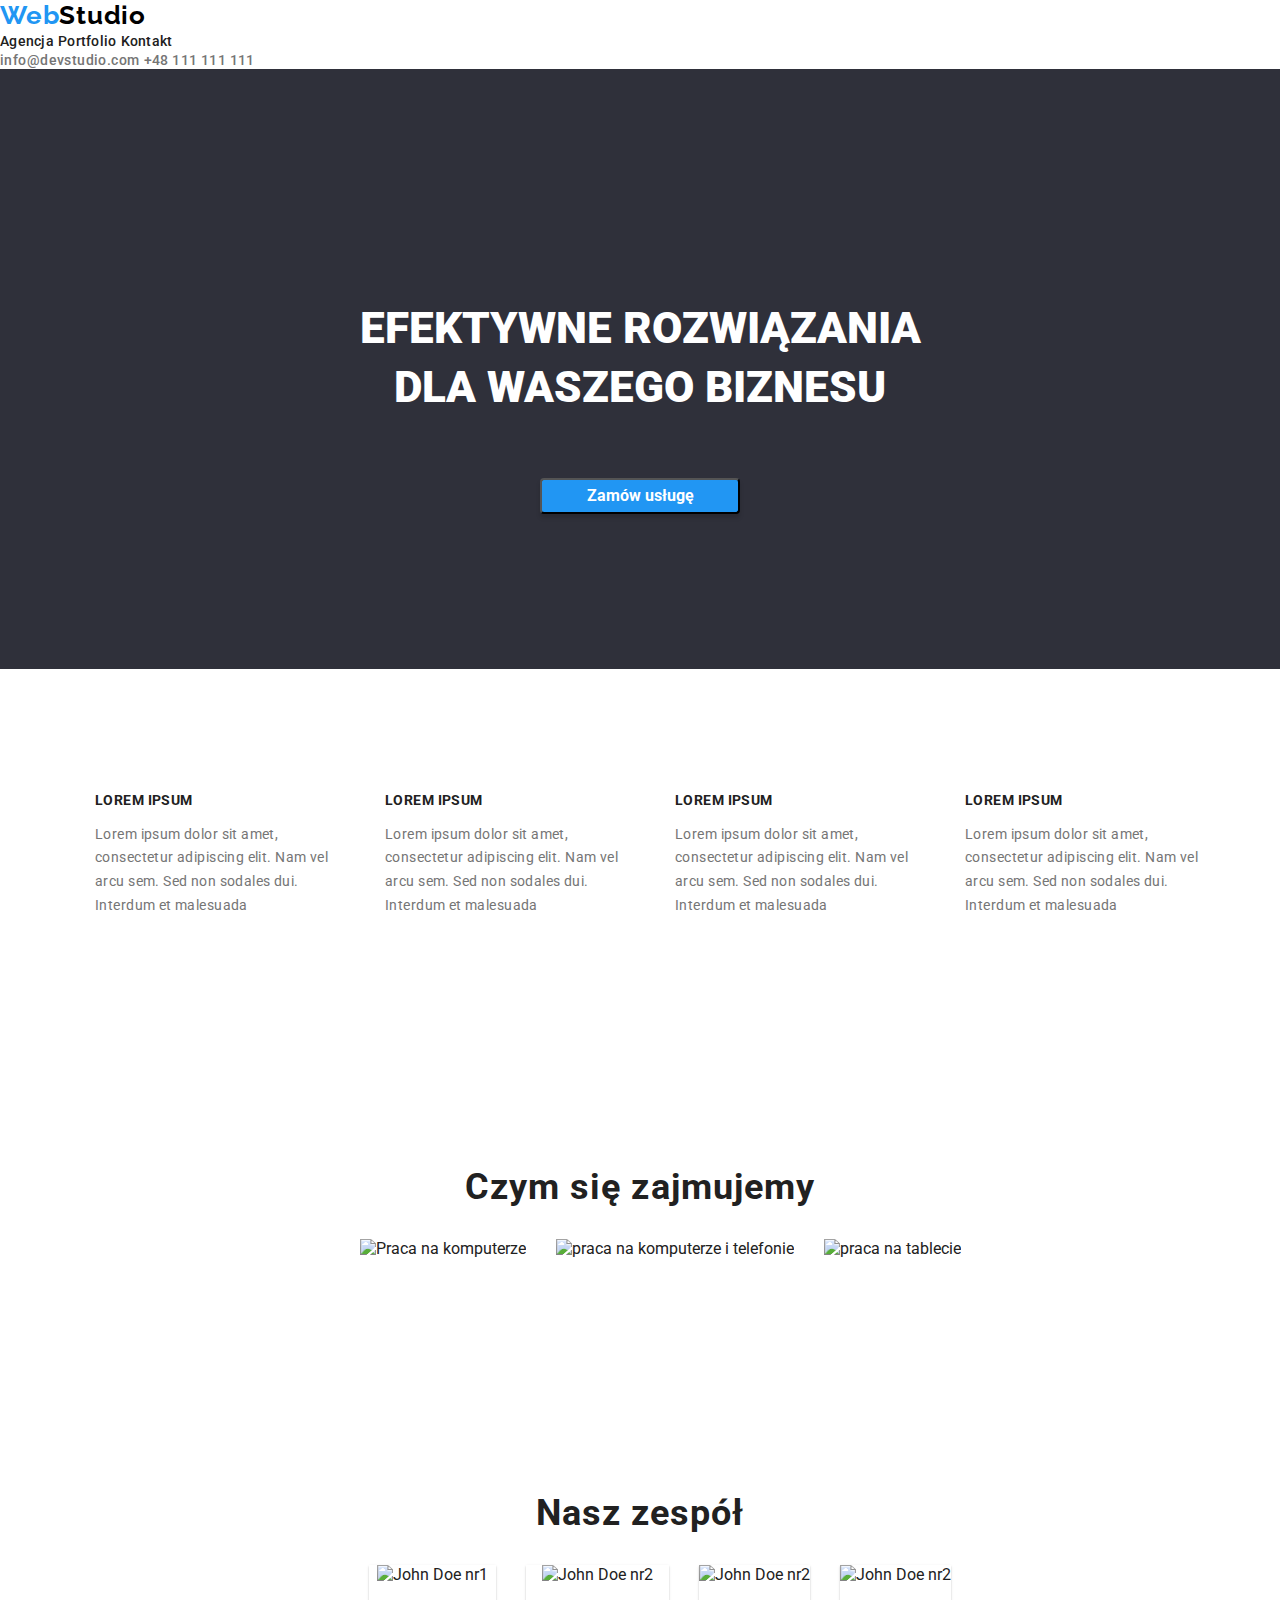
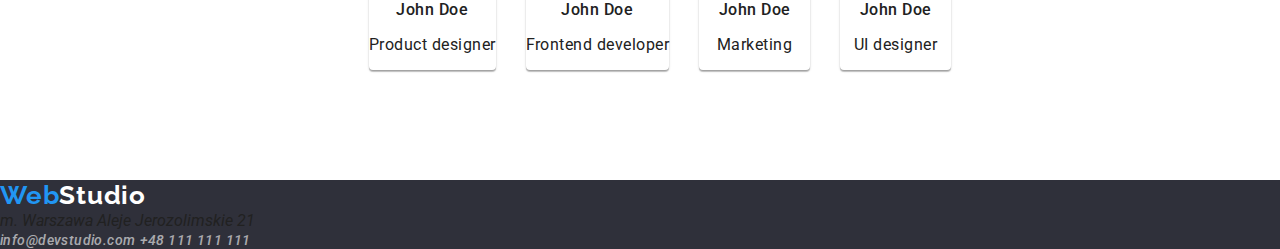
==== index.html @ 8f771cd7 "changes" ====
<!DOCTYPE html>
<html lang="pl">
  <head>
    <meta charset="UTF-8" />
    <meta http-equiv="X-UA-Compatible" content="IE=edge" />
    <meta name="viewport" content="width=device-width, initial-scale=1.0" />
    <title>Studio</title>

    <link rel="preconnect" href="https://fonts.googleapis.com" />
    <link rel="preconnect" href="https://fonts.gstatic.com" crossorigin />
    <link
      href="https://fonts.googleapis.com/css2?family=Raleway:wght@700&family=Roboto:wght@400;500;700;900&display=swap"
      rel="stylesheet"
    />
    <link rel="stylesheet" href="node_modules/modern-normalize/modern-normalize.css" />
    <link rel="stylesheet" href="./CSS/style.css" />
  </head>

  <body>
    <header>
      <a class="web-studio-noundertext" href=""> <span class="web">Web</span><span class="studio">Studio</span></a>
      <nav>
        <a class="link" href="./index.html">Agencja</a>
        <a class="link" href="./portfolio.html">Portfolio</a>
        <a class="link" href="">Kontakt</a>
      </nav>
      <a class="tell-mailto" href="mailto:info@devstudio.com">info@devstudio.com</a>
      <a class="tell-mailto" href="tel:+48111111111">+48 111 111 111</a>
    </header>

    <main>
      <section class="section-box">
        <div class="title-box">
        <h1 class="h1">EFEKTYWNE ROZWIĄZANIA </br>
           DLA WASZEGO BIZNESU</h1>
        <button class="button" type="button">Zamów usługę</button>
      </div>
      </section>

      <section class="section">
        <div class="container">
        <ul class="loremipsum-flex"> 
          <li>
            <div>
            <h3 class="lorem-heading">LOREM IPSUM</h3>
            <p class="lorem-content">
              Lorem ipsum dolor sit amet, consectetur adipiscing elit. Nam vel arcu sem. Sed non
              sodales dui. Interdum et malesuada
            </p>
          </div>
          </li>
          <li>
            <div>
            <h3 class="lorem-heading">LOREM IPSUM</h3>
            <p class="lorem-content">
              Lorem ipsum dolor sit amet, consectetur adipiscing elit. Nam vel arcu sem. Sed non
              sodales dui. Interdum et malesuada
            </p>
          </div>
          </li>
          <li>
            <div>
            <h3 class="lorem-heading">LOREM IPSUM</h3>
            <p class="lorem-content">
              Lorem ipsum dolor sit amet, consectetur adipiscing elit. Nam vel arcu sem. Sed non
              sodales dui. Interdum et malesuada
            </p>
          </div>
          </li>
          <li>
            <div>
            <h3 class="lorem-heading">LOREM IPSUM</h3>
            <p class="lorem-content">
              Lorem ipsum dolor sit amet, consectetur adipiscing elit. Nam vel arcu sem. Sed non
              sodales dui. Interdum et malesuada
            </p>
          </div>
          </li>
        </ul>
      </div>
      </section>

      <section class="section">
        <h2 class="section-heading">Czym się zajmujemy</h2>
        <div class="container">
        <ul class="czym-sie-flex">
          <li>
            <img src="images/img01.jpg" alt="Praca na komputerze" width="300" height="200" />
          </li>
          <li>
            <img
              src="images/img02.jpg"
              alt="praca na komputerze i telefonie"
              width="300"
              height="200"
            />
          </li>
          <li>
            <img src="images/img03.jpg" alt="praca na tablecie" width="300" height="200" />
          </li>
        </ul>
      </div>
      </section>

      <section class="section">
        <h2 class="section-heading">Nasz zespół</h2>
        <div class="container">
        <ul class="nasz-zespol-flex">
          <li class="picture">
            <img src="images/img04.jpg" alt="John Doe nr1" width="300" height="300" />
            <p class="team-person"> John Doe</p>
            <p class="team-position">Product designer</p>
          </li>
          <li class="picture">
            <img src="images/img05.jpg" alt="John Doe nr2" width="300" height="300" />
            <p class="team-person">John Doe</p>
            <p class="team-position">Frontend developer</p>
          </li>
          <li class="picture">
            <img src="images/img06.jpg" alt="John Doe nr2" width="300" height="300" />
            <p class="team-person">John Doe</p>
            <p class="team-position">Marketing</p>
          </li>
          <li class="picture">
            <img src="images/img07.jpg" alt="John Doe nr2" width="300" height="300" />
            <p class="team-person">John Doe</p>
            <p class="team-position">UI designer</p>
          </li>
        </ul>
      </div>
      </section>
    </main>

    <footer class="footer">
      
        <a class="web-studio-noundertext "  href=""> <span class="web">Web</span><span class="studio-white">Studio</span></a>
        <address class="address">
        m. Warszawa Aleje Jerozolimskie 21 <br />
        <a class="color-gradient tell-mailto" href="mailto:info@devstudio.com">info@devstudio.com</a>
        <a class="color-gradient tell-mailto" href="tel:+48111111111">+48 111 111 111</a>
      </address>
    </footer>
  </body>
</html>
---- CSS/style.css ----
* {
  box-sizing: border-box;
}
ul {
  list-style-type: none;
  list-style: none;
}
body {
  max-width: 1600px;
  font-family: roboto, sans-serif;
  color: var(--brand-black);
  margin: 0 auto;
}
ul {
  list-style-type: none;
  list-style: none;
}

:root {
  --brand-blue: rgb(33, 150, 243);
  --brand-black: rgb(33, 33, 33, 1);
  --brand-grey: rgb(117, 117, 117);
  --brand-background-dark: rgba(47, 48, 58, 1);
  --just-black: rgb(0, 0, 0);
  --just-white: rgb(255, 255, 255);
}
/*  HEADER */
.web {
  font-family: Raleway;
  font-size: 26px;
  font-weight: 700;
  line-height: 1.2;
  letter-spacing: 0.03em;
  color: var(--brand-blue);
  text-decoration: none;
}
.studio {
  font-family: Raleway;
  font-size: 26px;
  letter-spacing: 0.03em;
  font-weight: 700;
  line-height: 1.2;
  color: var(--just-black);
  text-decoration: none;
}
.link {
  font-weight: 500;
  font-size: 14px;
  line-height: 1.15;
  letter-spacing: 0.02em;
  color: var(--brand-black);
  text-decoration: none;
}
.web-studio-noundertext {
  text-decoration: none;
}

.tell-mailto {
  font-weight: 500;
  font-size: 14px;
  letter-spacing: 0.03em;
  line-height: 1.1;
  color: var(--brand-grey);
  text-decoration: none;
}
.tell-mailto:hover,
.tell-mailto:focus,
.link:hover,
.link:focus {
  color: var(--brand-blue);
}

/* SECTION with button */
.section {
  padding-top: 94px;
  padding-bottom: 94px;
}

.container {
  max-width: 1200px;
  width: 100%;
  margin: 0 auto;
  padding: 0 15px;
}

.section-box {
  background-color: var(--brand-background-dark);
}
.title-box {
  max-height: 600px;
  flex-direction: column;
  align-items: center;
  /* align-items: center; */
  display: flex;
  /* padding-top: 200px; */
}
.h1 {
  display: block;
  color: var(--just-white);
  font-weight: 900;
  font-size: 44px;
  line-height: 1.36;
  text-align: center;
  padding-top: 200px;
}

.button {
  display: block;
  width: 200px;
  height: 50px;
  font-family: roboto;
  font-weight: 700;
  font-size: 16px;
  line-height: 1.88;
  align-items: center;
  text-align: center;
  color: var(--just-white);
  background: var(--brand-blue);
  box-shadow: 0px 4px 4px rgba(0, 0, 0, 0.15);
  border-radius: 4px;
  cursor: pointer;
  margin-bottom: 200px;
  margin-top: 30px;
}

/*  LOREM IPSUM */

.container {
  max-width: 1200px;
  width: 100%;
  margin: 0 auto;
  padding: 0 15px;
}
.loremipsum-flex {
  display: flex;
  align-self: center;
  gap: 30px;
  /* margin-top: 94px; */
}

.lorem-heading {
  font-weight: 700;
  font-size: 14px;
  line-height: 1.1;
  letter-spacing: 0.03em;
  color: var(--brand-black);
}
.lorem-content {
  font-size: 14px;
  line-height: 1.7;
  letter-spacing: 0.03em;
  color: var(--brand-grey);
}

/* CZYM SIE ZAJMUJEMY */

.section-heading {
  font-size: 36px;
  font-weight: 700;
  line-height: 1.2;
  letter-spacing: 0.03em;
  color: var(--brand-black);
  display: flex;
  justify-content: center;
  align-items: center;
}

.czym-sie-flex {
  display: flex;
  gap: 30px;
  text-align: center;
  justify-content: center;
}

/* NASZ ZESPOL */
.nasz-zespol-flex {
  display: flex;
  gap: 30px;
  text-align: center;
  justify-content: center;
}
.picture {
  padding: 0;
  align-items: center;
  background: #ffffff;
  box-shadow: 0px 1px 3px rgba(0, 0, 0, 0.12), 0px 1px 1px rgba(0, 0, 0, 0.14),
    0px 2px 1px rgba(0, 0, 0, 0.2);
  border-radius: 0px 0px 4px 4px;
}
.team-person {
  font-size: 16px;
  font-weight: 500;
  line-height: 1.1875;
  letter-spacing: 0.03em;
  text-align: center;
  display: block;
}
.team-position {
  font-size: 16px;
  font-weight: 400;
  line-height: 1.1875;
  letter-spacing: 0.03em;
  text-align: center;
}

/* Portfolio */

.buttonpflex {
  display: flex;
  gap: 30px;
  text-align: center;
  justify-content: center;
}

.buttonp {
  font-family: roboto;
  background-color: #f5f4fa;
  border-radius: 4px;
  border: none;
  padding: 6px 22px;
  text-decoration-color: var(--just-black);
  font-weight: 500;
  font-size: 16px;
  line-height: 1.6;
  cursor: pointer;
  /* background: #f5f4fa; */
  /* border-radius: 4px; */
}
.buttonp:hover,
.buttonp:focus {
  background-color: var(--brand-blue);
  color: var(--just-white);
  box-shadow: 0px 3px 1px rgba(0, 0, 0, 0.1), 0px 1px 2px rgba(0, 0, 0, 0.08),
    0px 2px 2px rgba(0, 0, 0, 0.12);
}
/* -> FOTO DESCRIPTION*/

.picturesp-flex {
  display: flex;
  flex-wrap: wrap;
  justify-content: center;
  gap: 30px;
  padding: 0;
  /* align-content: space-around; */
}
.imgp {
  border: 1px solid #eeeeee;
  flex-basis: calc((100% - 3 * 30px) / 3);
}
.proj-description {
  font-size: 18px;
  font-weight: 700;
  line-height: 2;
  letter-spacing: 0.06em;
  color: var(--brand-black);
}

.proj-type {
  font-size: 16px;
  font-weight: 400;
  line-height: 1.875;
  letter-spacing: 0.03em;
  color: var(--brand-grey);
}

/* FOOTER */
.footer {
  background-color: var(--brand-background-dark);
}
/* .web-studio-padding {
  padding-bottom: 60px;;
} */
  font-style: normal;
  font-weight: 400;
  font-size: 14px;
  line-height: 1.71;
  color: var(--just-white);
  letter-spacing: 0.03em;
  text-decoration: none;
}

.address:hover,
.address:focus {
  color: var(--brand-blue);
}
.color-gradient {
  color: rgba(255, 255, 255, 0.6);
}
.studio-white {
  font-family: Raleway;
  font-size: 26px;
  letter-spacing: 0.03em;
  font-weight: 700;
  line-height: 1.2;
  color: var(--just-white);
  text-decoration: none;
}
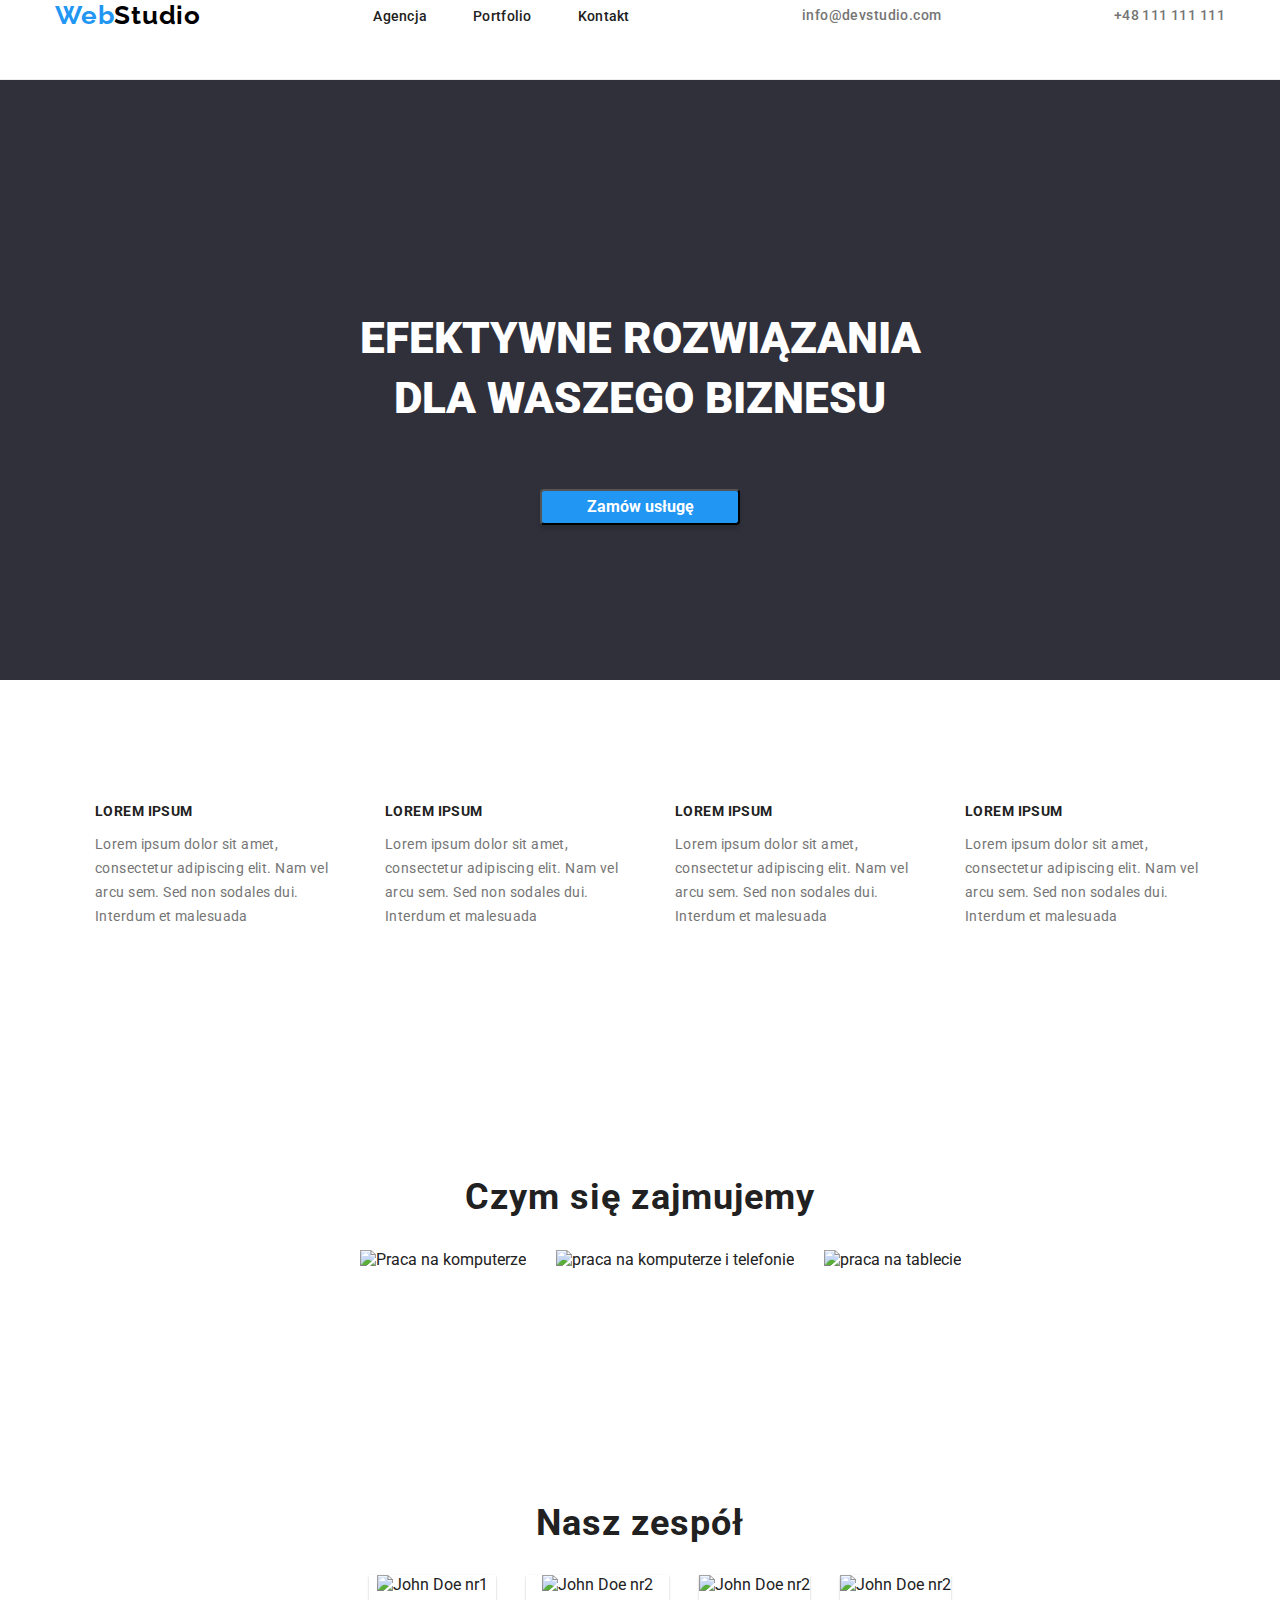
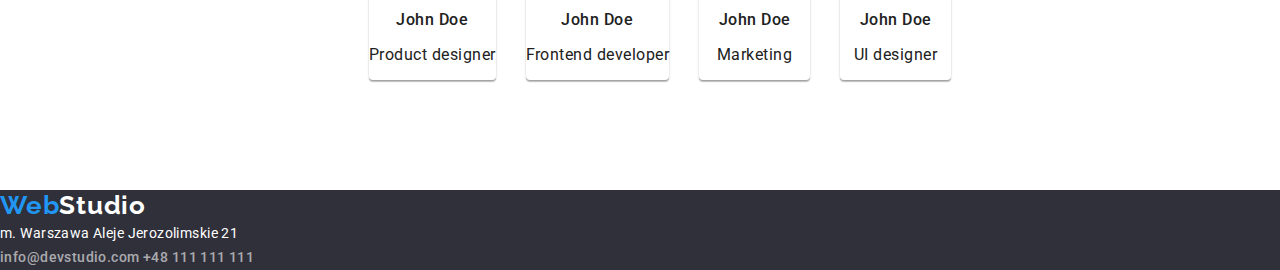
==== commit c169f6d3: "changes" ====
--- a/index.html
+++ b/index.html
@@ -17,15 +17,19 @@
   </head>
 
   <body>
-    <header>
+    <header class="top-background">
+      <section class="container">
+      <div class="header-flex">
       <a class="web-studio-noundertext" href=""> <span class="web">Web</span><span class="studio">Studio</span></a>
-      <nav>
+      <nav class="header-nav-flex">
         <a class="link" href="./index.html">Agencja</a>
         <a class="link" href="./portfolio.html">Portfolio</a>
         <a class="link" href="">Kontakt</a>
       </nav>
       <a class="tell-mailto" href="mailto:info@devstudio.com">info@devstudio.com</a>
       <a class="tell-mailto" href="tel:+48111111111">+48 111 111 111</a>
+    </div>
+  </section>
     </header>
 
     <main>
--- a/CSS/style.css
+++ b/CSS/style.css
@@ -25,6 +25,23 @@
   --just-white: rgb(255, 255, 255);
 }
 /*  HEADER */
+
+.top-background {
+  border-bottom: 1px solid rgb(236, 236, 236);
+  height: 80px;
+}
+.header-flex {
+  display: flex;
+  align-items: center;
+  justify-content: space-between;
+  align-content: center;
+}
+.header-nav-flex {
+  display: flex;
+  align-items: center;
+  align-content: center;
+  gap: 46px;
+}
 .web {
   font-family: Raleway;
   font-size: 26px;
@@ -269,7 +286,8 @@
 }
 /* .web-studio-padding {
   padding-bottom: 60px;;
-} */
+*/
+.address {
   font-style: normal;
   font-weight: 400;
   font-size: 14px;
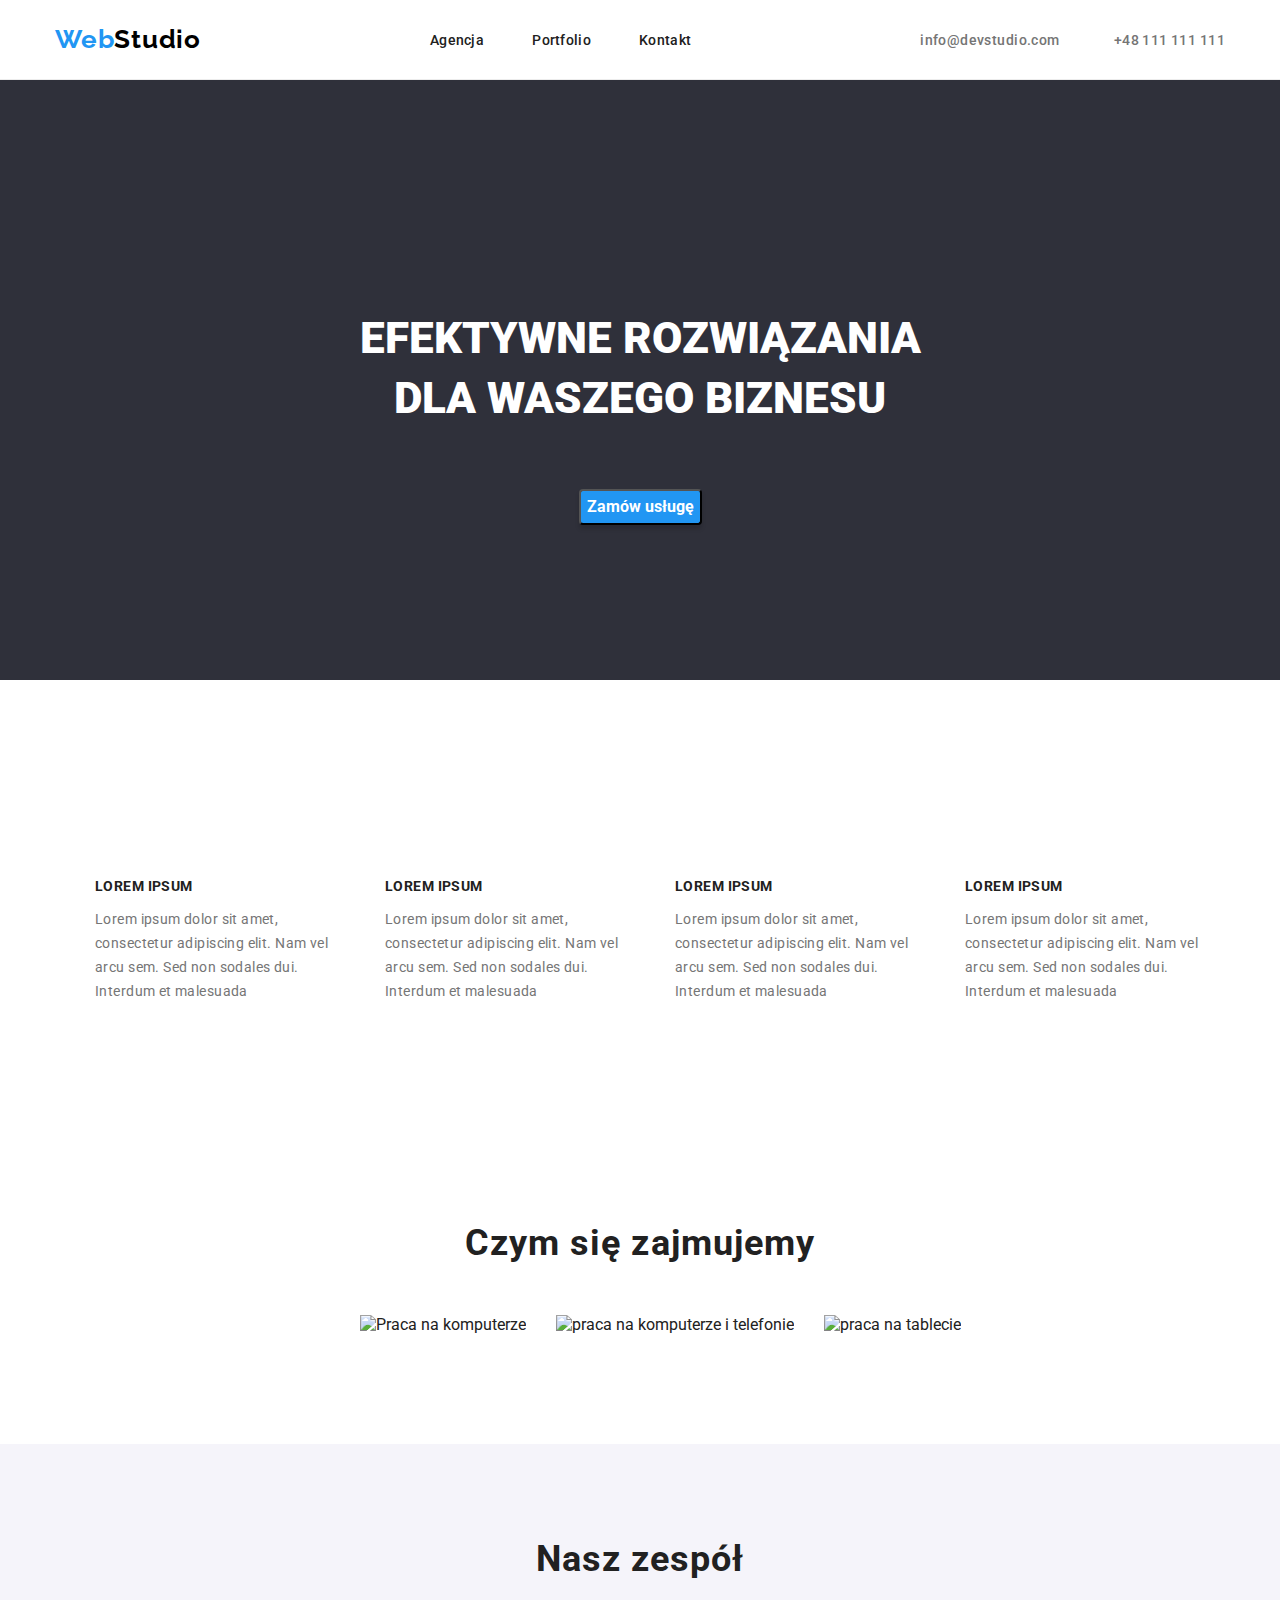
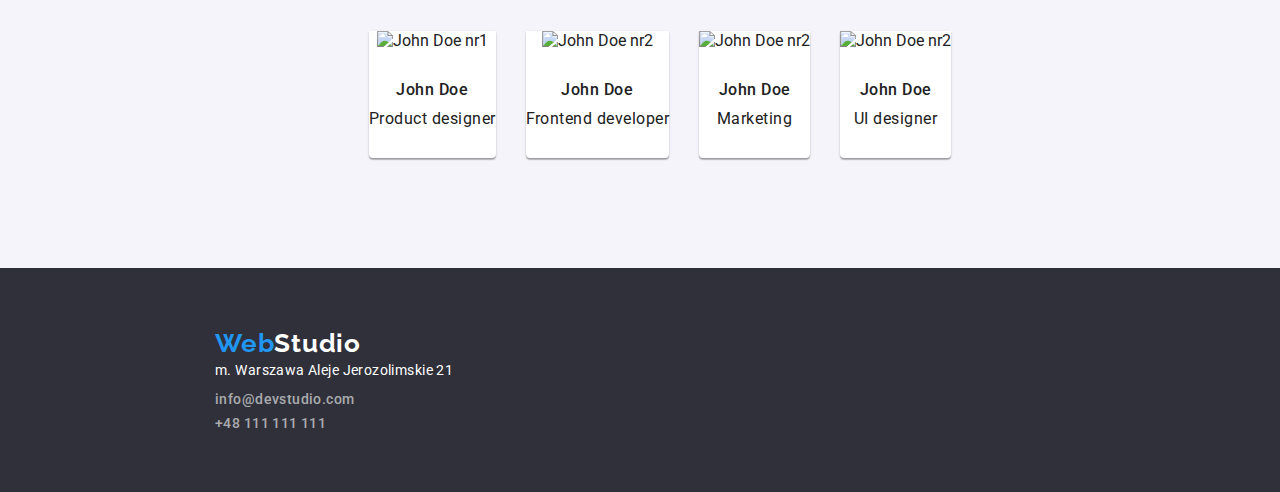
==== commit 717bdfb7: "changes" ====
--- a/index.html
+++ b/index.html
@@ -12,7 +12,8 @@
       href="https://fonts.googleapis.com/css2?family=Raleway:wght@700&family=Roboto:wght@400;500;700;900&display=swap"
       rel="stylesheet"
     />
-    <link rel="stylesheet" href="node_modules/modern-normalize/modern-normalize.css" />
+   
+    <link rel="stylesheet" href="https://cdnjs.cloudflare.com/ajax/libs/modern-normalize/1.1.0/modern-normalize.min.css" integrity="sha512-wpPYUAdjBVSE4KJnH1VR1HeZfpl1ub8YT/NKx4PuQ5NmX2tKuGu6U/JRp5y+Y8XG2tV+wKQpNHVUX03MfMFn9Q==" crossorigin="anonymous" referrerpolicy="no-referrer" />
     <link rel="stylesheet" href="./CSS/style.css" />
   </head>
 
@@ -20,15 +21,17 @@
     <header class="top-background">
       <section class="container">
       <div class="header-flex">
-      <a class="web-studio-noundertext" href=""> <span class="web">Web</span><span class="studio">Studio</span></a>
+      <a class="web-studio-header" href=""> <span class="web">Web</span><span class="studio">Studio</span></a>
       <nav class="header-nav-flex">
         <a class="link" href="./index.html">Agencja</a>
         <a class="link" href="./portfolio.html">Portfolio</a>
         <a class="link" href="">Kontakt</a>
       </nav>
+      <div>
       <a class="tell-mailto" href="mailto:info@devstudio.com">info@devstudio.com</a>
-      <a class="tell-mailto" href="tel:+48111111111">+48 111 111 111</a>
+      <a class="tell-mailto gap-between-header" href="tel:+48111111111">+48 111 111 111</a>
     </div>
+  </div>
   </section>
     </header>
 
@@ -106,7 +109,7 @@
       </div>
       </section>
 
-      <section class="section">
+      <section class="section nasz-zespol-backgroundcolor">
         <h2 class="section-heading">Nasz zespół</h2>
         <div class="container">
         <ul class="nasz-zespol-flex">
@@ -135,14 +138,17 @@
       </section>
     </main>
 
-    <footer class="footer">
-      
-        <a class="web-studio-noundertext "  href=""> <span class="web">Web</span><span class="studio-white">Studio</span></a>
+    <footer class="footer-background">
+      <!-- <div class="container"> -->
+      <div class="footer ">
+        <a class="web-studio-footer "  href=""> <span class="web">Web</span><span class="studio-white">Studio</span></a>
         <address class="address">
         m. Warszawa Aleje Jerozolimskie 21 <br />
         <a class="color-gradient tell-mailto" href="mailto:info@devstudio.com">info@devstudio.com</a>
         <a class="color-gradient tell-mailto" href="tel:+48111111111">+48 111 111 111</a>
       </address>
+    </div>
+    </div>
     </footer>
   </body>
 </html>--- a/CSS/style.css
+++ b/CSS/style.css
@@ -1,12 +1,12 @@
 * {
   box-sizing: border-box;
 }
+
 ul {
   list-style-type: none;
   list-style: none;
 }
 body {
-  max-width: 1600px;
   font-family: roboto, sans-serif;
   color: var(--brand-black);
   margin: 0 auto;
@@ -35,12 +35,15 @@
   align-items: center;
   justify-content: space-between;
   align-content: center;
+  padding-top: 24px;
 }
 .header-nav-flex {
   display: flex;
-  align-items: center;
-  align-content: center;
+  /* align-items: center;
+  align-content: center; */
+  justify-content: space-between;
   gap: 46px;
+  width: 261px;
 }
 .web {
   font-family: Raleway;
@@ -68,8 +71,9 @@
   color: var(--brand-black);
   text-decoration: none;
 }
-.web-studio-noundertext {
-  text-decoration: none;
+.web-studio-header {
+  text-decoration: none;
+  /* padding-top: 24px; */
 }
 
 .tell-mailto {
@@ -87,6 +91,9 @@
   color: var(--brand-blue);
 }
 
+.gap-between-header {
+  margin-left: 50px;
+}
 /* SECTION with button */
 .section {
   padding-top: 94px;
@@ -123,8 +130,8 @@
 
 .button {
   display: block;
-  width: 200px;
-  height: 50px;
+  /* width: 200px;
+  height: 50px; */
   font-family: roboto;
   font-weight: 700;
   font-size: 16px;
@@ -161,6 +168,8 @@
   line-height: 1.1;
   letter-spacing: 0.03em;
   color: var(--brand-black);
+  text-align: left;
+  margin: 89px 0 10px 0;
 }
 .lorem-content {
   font-size: 14px;
@@ -180,6 +189,7 @@
   display: flex;
   justify-content: center;
   align-items: center;
+  margin: 0 0 50px 0;
 }
 
 .czym-sie-flex {
@@ -190,6 +200,11 @@
 }
 
 /* NASZ ZESPOL */
+
+.nasz-zespol-backgroundcolor {
+  background-color: rgba(245, 244, 250, 1);
+}
+
 .nasz-zespol-flex {
   display: flex;
   gap: 30px;
@@ -211,6 +226,7 @@
   letter-spacing: 0.03em;
   text-align: center;
   display: block;
+  margin: 30px 0 10px 0;
 }
 .team-position {
   font-size: 16px;
@@ -218,6 +234,7 @@
   line-height: 1.1875;
   letter-spacing: 0.03em;
   text-align: center;
+  margin: 10px 0 30px 0;
 }
 
 /* Portfolio */
@@ -261,7 +278,10 @@
   /* align-content: space-around; */
 }
 .imgp {
-  border: 1px solid #eeeeee;
+  border-right: 1px solid #eeeeee;
+  border-bottom: 1px solid #eeeeee;
+  border-left: 1px solid #eeeeee;
+  /* flex-basis: auto; */
   flex-basis: calc((100% - 3 * 30px) / 3);
 }
 .proj-description {
@@ -281,12 +301,18 @@
 }
 
 /* FOOTER */
+
+.footer-background {
+  background-color: var(--brand-background-dark);
+}
 .footer {
-  background-color: var(--brand-background-dark);
-}
-/* .web-studio-padding {
-  padding-bottom: 60px;;
-*/
+  padding: 60px 0 60px 215px;
+}
+.web-studio-footer {
+  text-decoration: none;
+  margin-bottom: 20px;
+}
+
 .address {
   font-style: normal;
   font-weight: 400;
@@ -295,6 +321,9 @@
   color: var(--just-white);
   letter-spacing: 0.03em;
   text-decoration: none;
+  display: flex;
+  flex-direction: column;
+  gap: 9px;
 }
 
 .address:hover,
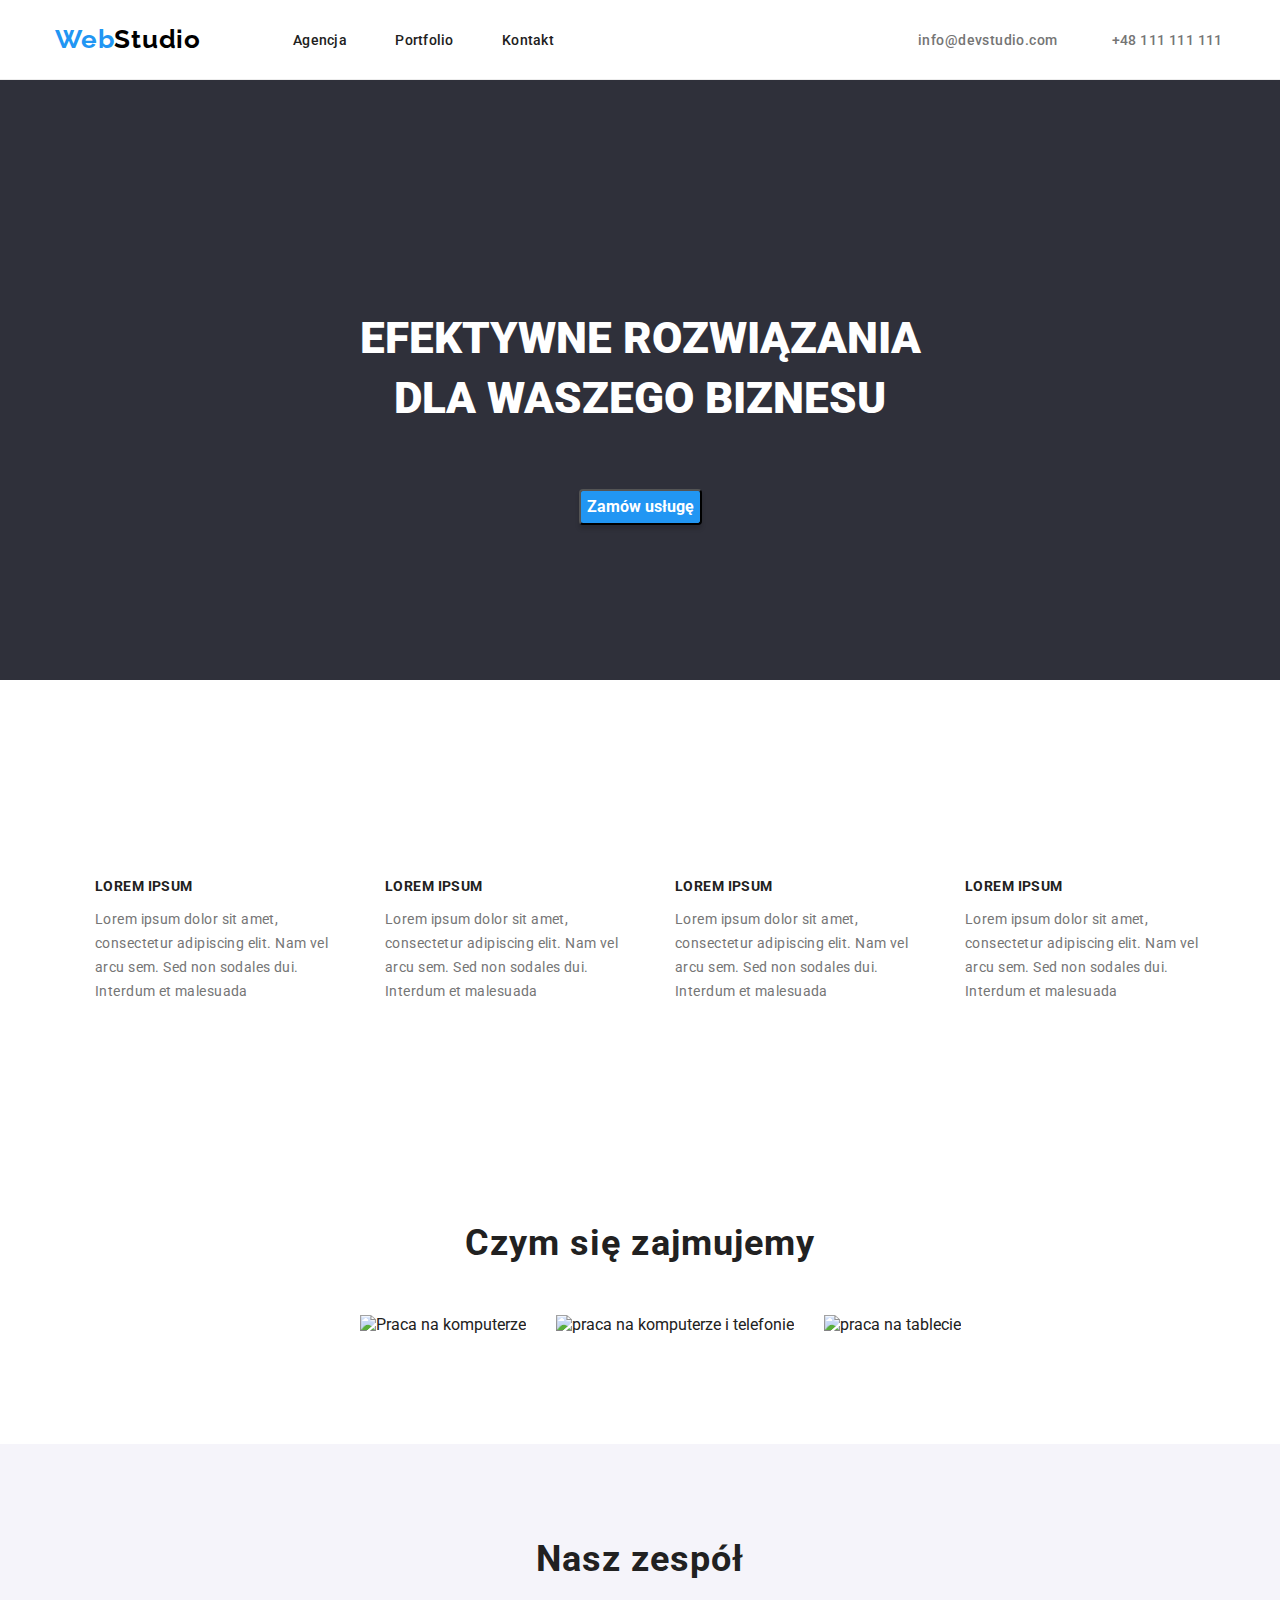
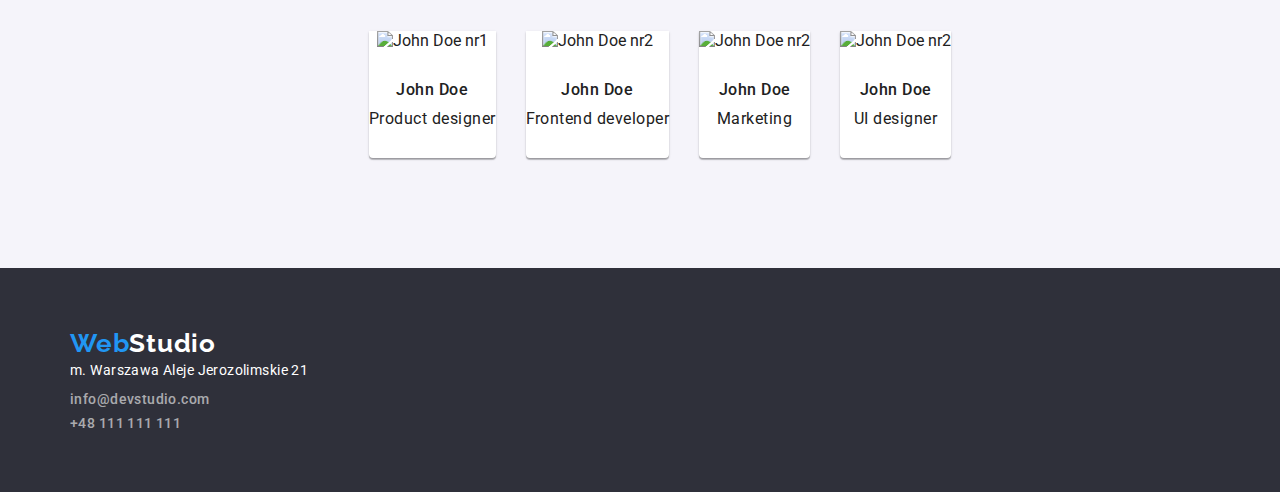
==== commit bbe62487: "changes: ready for check" ====
--- a/index.html
+++ b/index.html
@@ -139,7 +139,7 @@
     </main>
 
     <footer class="footer-background">
-      <!-- <div class="container"> -->
+      <div class="container">
       <div class="footer ">
         <a class="web-studio-footer "  href=""> <span class="web">Web</span><span class="studio-white">Studio</span></a>
         <address class="address">
--- a/CSS/style.css
+++ b/CSS/style.css
@@ -33,9 +33,10 @@
 .header-flex {
   display: flex;
   align-items: center;
-  justify-content: space-between;
-  align-content: center;
+  /* justify-content: space-between;
+  align-content: center; */
   padding-top: 24px;
+  /* padding-left: 15px; */
 }
 .header-nav-flex {
   display: flex;
@@ -44,6 +45,7 @@
   justify-content: space-between;
   gap: 46px;
   width: 261px;
+  margin-right: 364px;
 }
 .web {
   font-family: Raleway;
@@ -73,6 +75,9 @@
 }
 .web-studio-header {
   text-decoration: none;
+  margin-right: 93px;
+  width: 145px;
+
   /* padding-top: 24px; */
 }
 
@@ -103,8 +108,8 @@
 .container {
   max-width: 1200px;
   width: 100%;
-  margin: 0 auto;
-  padding: 0 15px;
+  /* margin: 0 auto; */
+  /* padding: 0 15px; */
 }
 
 .section-box {
@@ -278,11 +283,12 @@
   /* align-content: space-around; */
 }
 .imgp {
-  border-right: 1px solid #eeeeee;
+  /* border-right: 1px solid #eeeeee; */
   border-bottom: 1px solid #eeeeee;
-  border-left: 1px solid #eeeeee;
-  /* flex-basis: auto; */
-  flex-basis: calc((100% - 3 * 30px) / 3);
+  /* border-left: 1px solid #eeeeee; */
+  flex-basis: auto;
+  /* flex-basis: calc((100% - 3 * 30px) / 3); */
+  /* width: auto; */
 }
 .proj-description {
   font-size: 18px;
@@ -290,6 +296,8 @@
   line-height: 2;
   letter-spacing: 0.06em;
   color: var(--brand-black);
+  margin: 20px 0 4px 0;
+  /* margin-bottom: 4px; */
 }
 
 .proj-type {
@@ -298,6 +306,7 @@
   line-height: 1.875;
   letter-spacing: 0.03em;
   color: var(--brand-grey);
+  margin-top: 4px;
 }
 
 /* FOOTER */
@@ -306,7 +315,7 @@
   background-color: var(--brand-background-dark);
 }
 .footer {
-  padding: 60px 0 60px 215px;
+  padding: 60px 0 60px 15px;
 }
 .web-studio-footer {
   text-decoration: none;
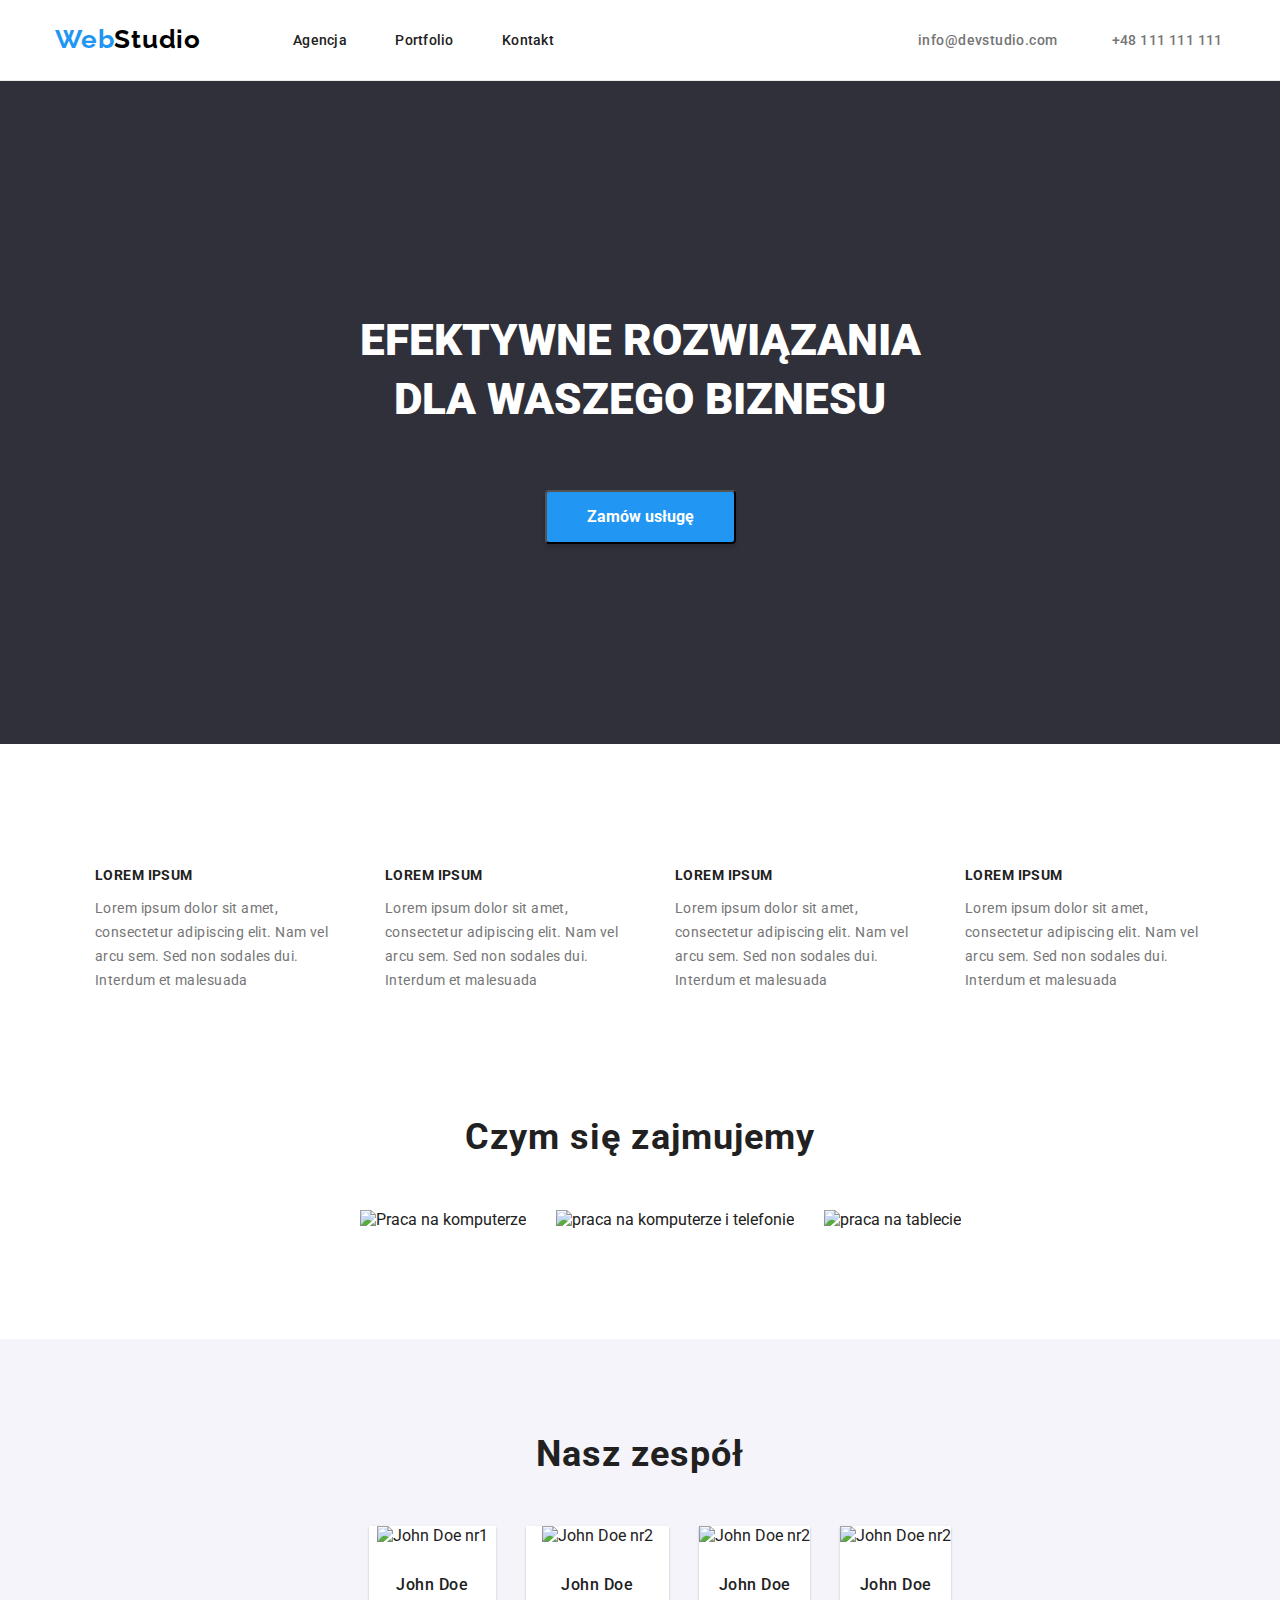
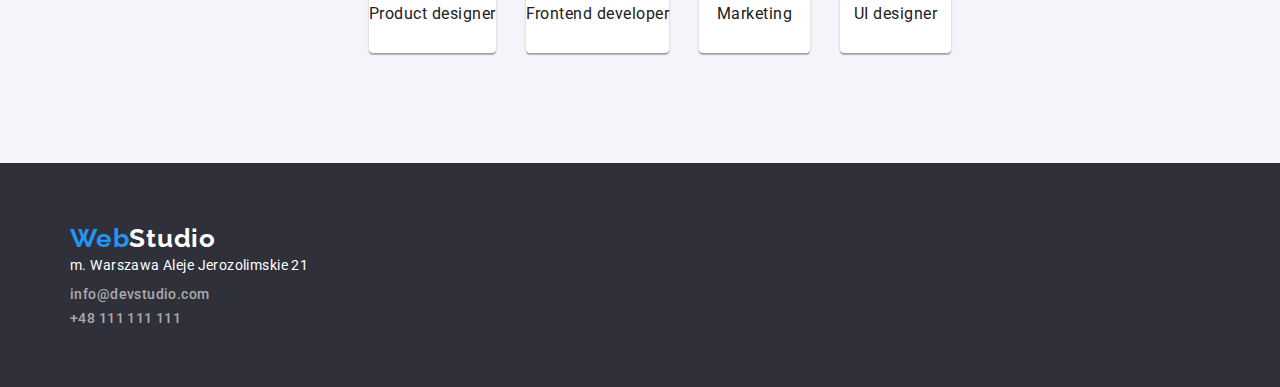
==== commit 36829b18: "changes" ====
--- a/index.html
+++ b/index.html
@@ -51,8 +51,7 @@
             <div>
             <h3 class="lorem-heading">LOREM IPSUM</h3>
             <p class="lorem-content">
-              Lorem ipsum dolor sit amet, consectetur adipiscing elit. Nam vel arcu sem. Sed non
-              sodales dui. Interdum et malesuada
+              Lorem ipsum dolor sit amet, consectetur adipiscing elit. Nam vel arcu sem. Sed non sodales dui. Interdum et malesuada
             </p>
           </div>
           </li>
@@ -60,8 +59,7 @@
             <div>
             <h3 class="lorem-heading">LOREM IPSUM</h3>
             <p class="lorem-content">
-              Lorem ipsum dolor sit amet, consectetur adipiscing elit. Nam vel arcu sem. Sed non
-              sodales dui. Interdum et malesuada
+              Lorem ipsum dolor sit amet, consectetur adipiscing elit. Nam vel arcu sem. Sed non sodales dui. Interdum et malesuada
             </p>
           </div>
           </li>
@@ -69,8 +67,7 @@
             <div>
             <h3 class="lorem-heading">LOREM IPSUM</h3>
             <p class="lorem-content">
-              Lorem ipsum dolor sit amet, consectetur adipiscing elit. Nam vel arcu sem. Sed non
-              sodales dui. Interdum et malesuada
+              Lorem ipsum dolor sit amet, consectetur adipiscing elit. Nam vel arcu sem. Sed non sodales dui. Interdum et malesuada
             </p>
           </div>
           </li>
@@ -78,8 +75,7 @@
             <div>
             <h3 class="lorem-heading">LOREM IPSUM</h3>
             <p class="lorem-content">
-              Lorem ipsum dolor sit amet, consectetur adipiscing elit. Nam vel arcu sem. Sed non
-              sodales dui. Interdum et malesuada
+              Lorem ipsum dolor sit amet, consectetur adipiscing elit. Nam vel arcu sem. Sed non sodales dui. Interdum et malesuada
             </p>
           </div>
           </li>
@@ -87,7 +83,7 @@
       </div>
       </section>
 
-      <section class="section">
+      <section class="section section-new">
         <h2 class="section-heading">Czym się zajmujemy</h2>
         <div class="container">
         <ul class="czym-sie-flex">
--- a/CSS/style.css
+++ b/CSS/style.css
@@ -28,7 +28,7 @@
 
 .top-background {
   border-bottom: 1px solid rgb(236, 236, 236);
-  height: 80px;
+  /* height: 80px; */
 }
 .header-flex {
   display: flex;
@@ -36,6 +36,7 @@
   /* justify-content: space-between;
   align-content: center; */
   padding-top: 24px;
+  padding-bottom: 25px;
   /* padding-left: 15px; */
 }
 .header-nav-flex {
@@ -105,58 +106,50 @@
   padding-bottom: 94px;
 }
 
-.container {
-  max-width: 1200px;
-  width: 100%;
-  /* margin: 0 auto; */
-  /* padding: 0 15px; */
-}
-
 .section-box {
   background-color: var(--brand-background-dark);
+  padding-top: 200px;
+  padding-bottom: 200px;
 }
 .title-box {
   max-height: 600px;
   flex-direction: column;
   align-items: center;
-  /* align-items: center; */
-  display: flex;
-  /* padding-top: 200px; */
+  display: flex;
 }
 .h1 {
-  display: block;
+  /* display: block; */
   color: var(--just-white);
   font-weight: 900;
   font-size: 44px;
   line-height: 1.36;
   text-align: center;
-  padding-top: 200px;
 }
 
 .button {
-  display: block;
+  /* display: block; */
   /* width: 200px;
   height: 50px; */
   font-family: roboto;
   font-weight: 700;
   font-size: 16px;
   line-height: 1.88;
-  align-items: center;
+  /* align-items: center; */
   text-align: center;
   color: var(--just-white);
   background: var(--brand-blue);
   box-shadow: 0px 4px 4px rgba(0, 0, 0, 0.15);
   border-radius: 4px;
   cursor: pointer;
-  margin-bottom: 200px;
   margin-top: 30px;
+  padding: 10px 40px;
 }
 
 /*  LOREM IPSUM */
 
 .container {
-  max-width: 1200px;
-  width: 100%;
+  width: 1200px;
+  /* width: 100%; */
   margin: 0 auto;
   padding: 0 15px;
 }
@@ -164,7 +157,7 @@
   display: flex;
   align-self: center;
   gap: 30px;
-  /* margin-top: 94px; */
+  /* width: 100%; */
 }
 
 .lorem-heading {
@@ -174,16 +167,19 @@
   letter-spacing: 0.03em;
   color: var(--brand-black);
   text-align: left;
-  margin: 89px 0 10px 0;
 }
 .lorem-content {
   font-size: 14px;
   line-height: 1.7;
   letter-spacing: 0.03em;
   color: var(--brand-grey);
+  text-align: left;
 }
 
 /* CZYM SIE ZAJMUJEMY */
+.section-new {
+  padding-top: 0px;
+}
 
 .section-heading {
   font-size: 36px;
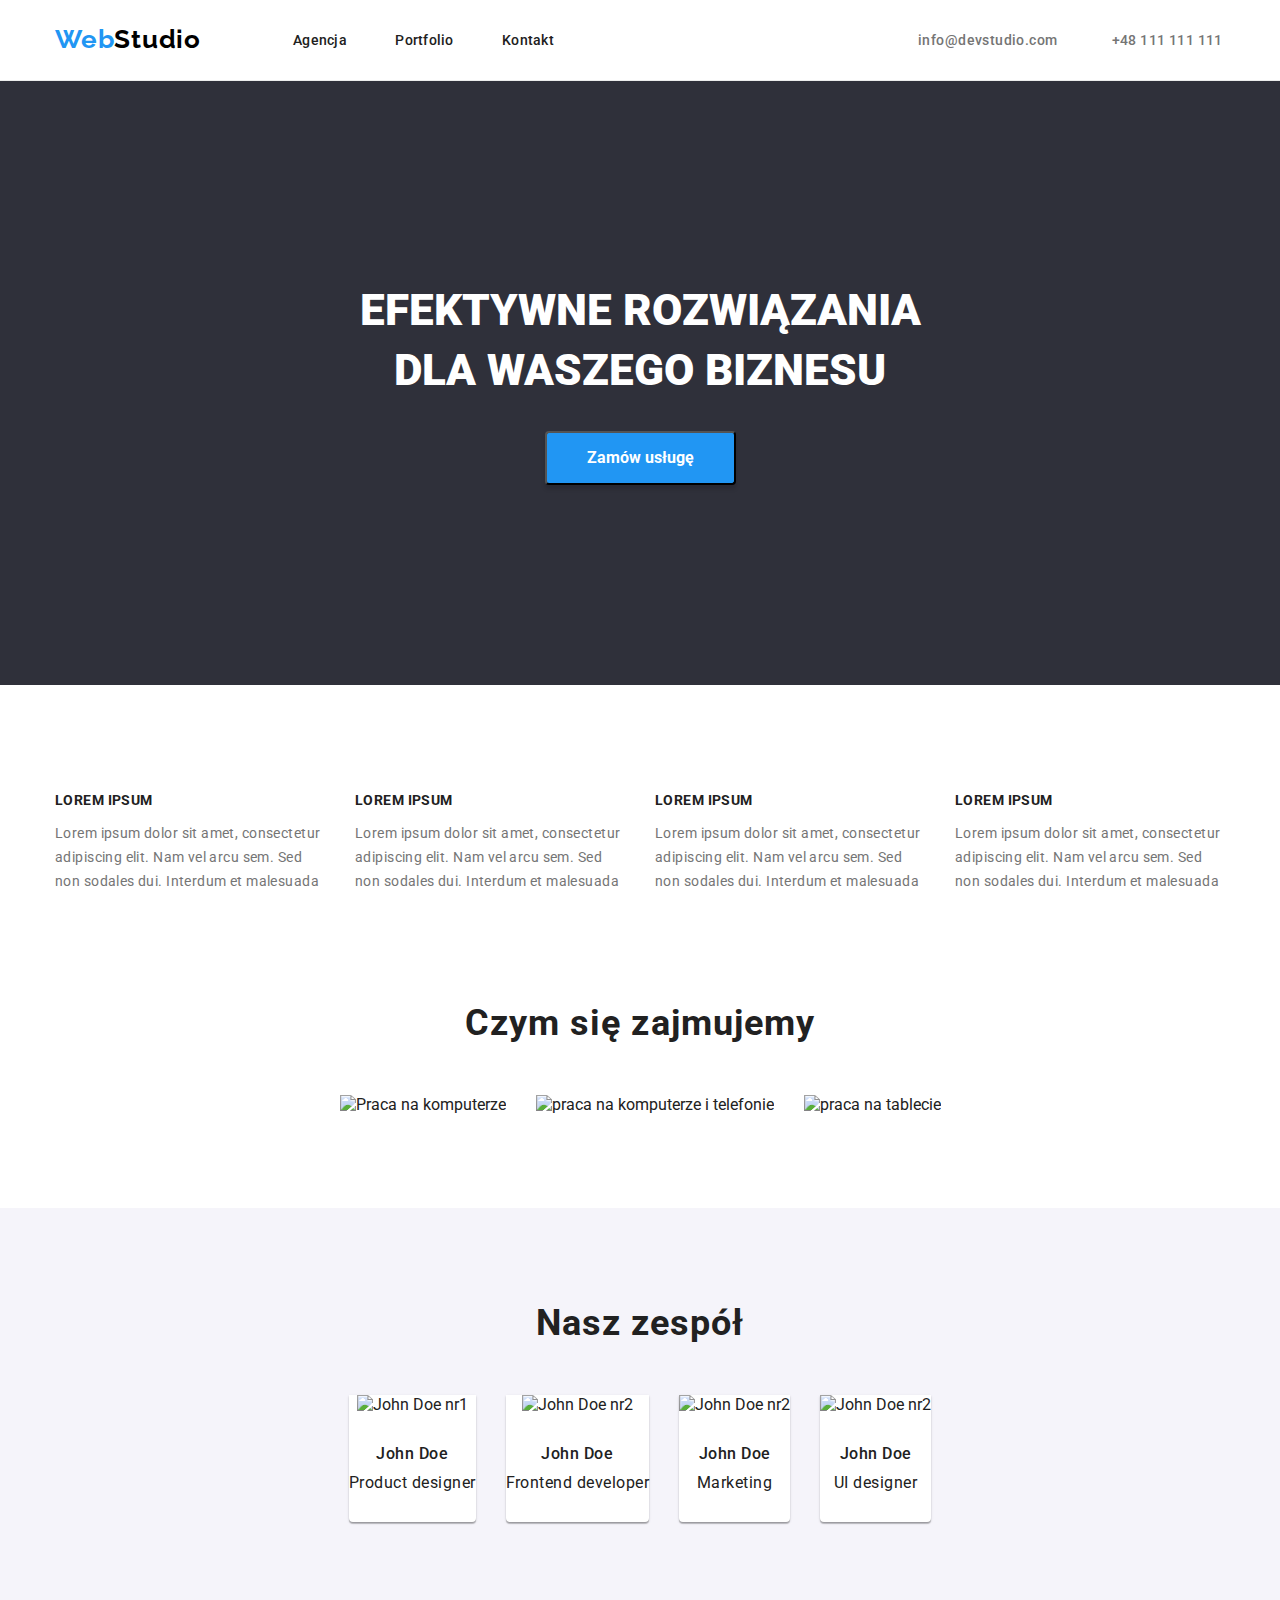
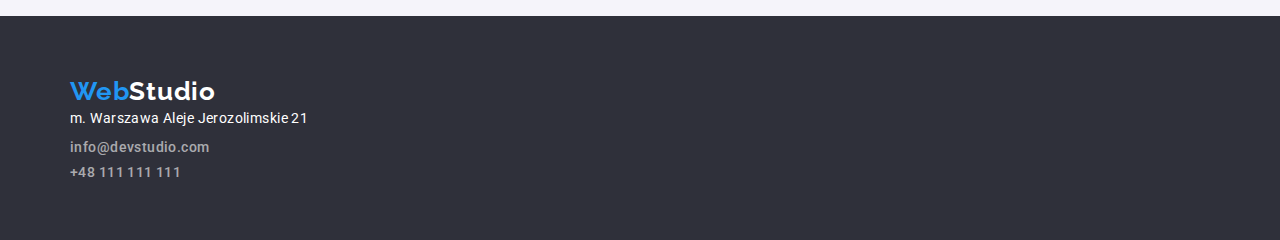
==== commit af9b6737: "changes" ====
--- a/index.html
+++ b/index.html
@@ -86,29 +86,29 @@
       <section class="section section-new">
         <h2 class="section-heading">Czym się zajmujemy</h2>
         <div class="container">
-        <ul class="czym-sie-flex">
+        <ul class="what-we-do-flex">
           <li>
-            <img src="images/img01.jpg" alt="Praca na komputerze" width="300" height="200" />
+            <img src="images/img01.jpg" alt="Praca na komputerze" width="370" height="294" />
           </li>
           <li>
             <img
               src="images/img02.jpg"
               alt="praca na komputerze i telefonie"
-              width="300"
-              height="200"
+              width="370"
+              height="294"
             />
           </li>
           <li>
-            <img src="images/img03.jpg" alt="praca na tablecie" width="300" height="200" />
+            <img src="images/img03.jpg" alt="praca na tablecie" width="370" height="294" />
           </li>
         </ul>
       </div>
       </section>
 
-      <section class="section nasz-zespol-backgroundcolor">
+      <section class="section our-team-backgroundcolor">
         <h2 class="section-heading">Nasz zespół</h2>
         <div class="container">
-        <ul class="nasz-zespol-flex">
+        <ul class="our-team-flex">
           <li class="picture">
             <img src="images/img04.jpg" alt="John Doe nr1" width="300" height="300" />
             <p class="team-person"> John Doe</p>
--- a/CSS/style.css
+++ b/CSS/style.css
@@ -1,7 +1,11 @@
 * {
   box-sizing: border-box;
 }
-
+h1,
+ul {
+  margin: 0;
+  padding: 0;
+}
 ul {
   list-style-type: none;
   list-style: none;
@@ -148,14 +152,15 @@
 /*  LOREM IPSUM */
 
 .container {
-  width: 1200px;
+  max-width: 1200px;
   /* width: 100%; */
   margin: 0 auto;
   padding: 0 15px;
 }
 .loremipsum-flex {
   display: flex;
-  align-self: center;
+  justify-content: center;
+  align-self: auto;
   gap: 30px;
   /* width: 100%; */
 }
@@ -193,7 +198,7 @@
   margin: 0 0 50px 0;
 }
 
-.czym-sie-flex {
+.what-we-do-flex {
   display: flex;
   gap: 30px;
   text-align: center;
@@ -202,11 +207,11 @@
 
 /* NASZ ZESPOL */
 
-.nasz-zespol-backgroundcolor {
+.our-team-backgroundcolor {
   background-color: rgba(245, 244, 250, 1);
 }
 
-.nasz-zespol-flex {
+.our-team-flex {
   display: flex;
   gap: 30px;
   text-align: center;
@@ -239,10 +244,12 @@
 }
 
 /* Portfolio */
-
+.section-padd-bottom-50 {
+  padding-bottom: 50px;
+}
 .buttonpflex {
   display: flex;
-  gap: 30px;
+  gap: 8px;
   text-align: center;
   justify-content: center;
 }
@@ -278,15 +285,21 @@
   padding: 0;
   /* align-content: space-around; */
 }
-.imgp {
+
+.description-portfolio {
+  padding: 20px 24px 20px 24px;
+  border-left: 1px solid #eeeeee;
+  border-right: 1px solid #eeeeee;
+  border-bottom: 1px solid #eeeeee;
+}
+/* .imgp {
   /* border-right: 1px solid #eeeeee; */
-  border-bottom: 1px solid #eeeeee;
-  /* border-left: 1px solid #eeeeee; */
-  flex-basis: auto;
-  /* flex-basis: calc((100% - 3 * 30px) / 3); */
-  /* width: auto; */
-}
-.proj-description {
+border-bottom: 1px solid #eeeeee;
+/* border-left: 1px solid #eeeeee; */
+flex-basis: auto;
+/* flex-basis: calc((100% - 3 * 30px) / 3); */
+/* width: auto; */
+*/ .proj-description {
   font-size: 18px;
   font-weight: 700;
   line-height: 2;
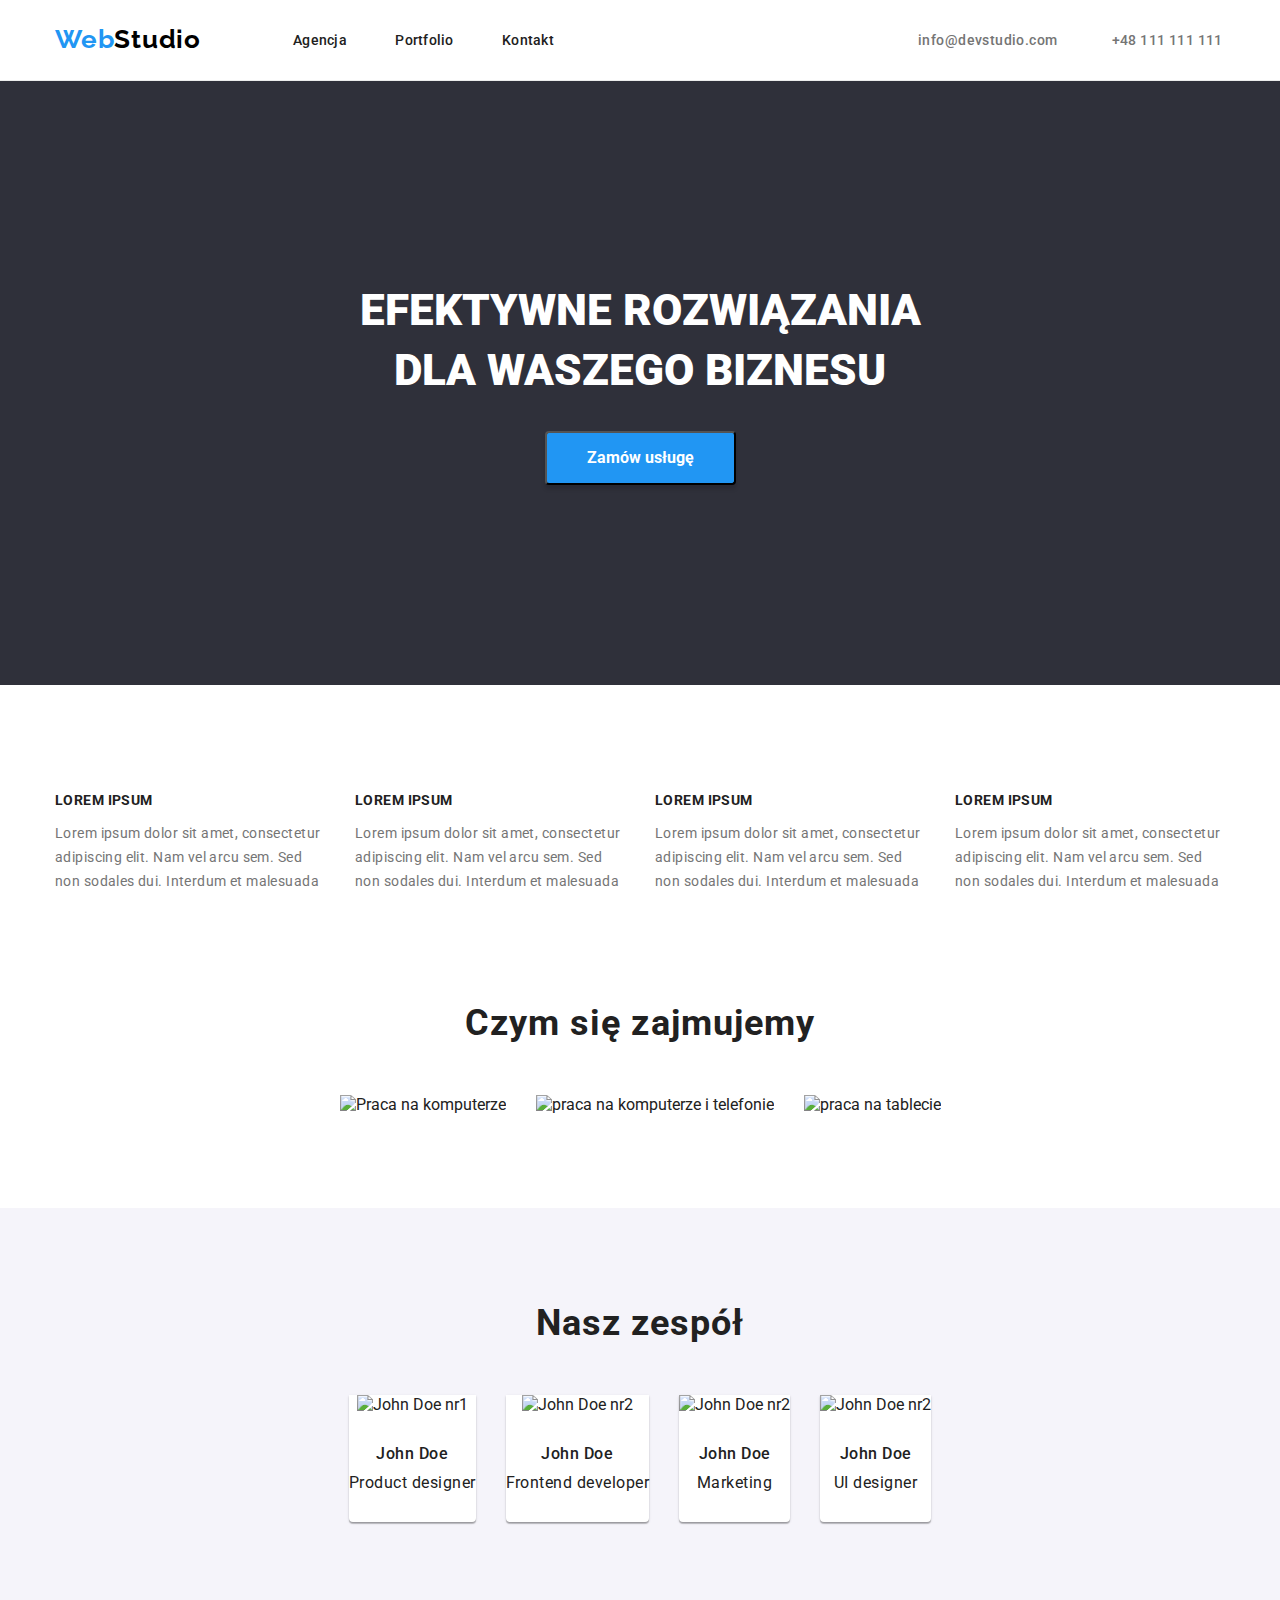
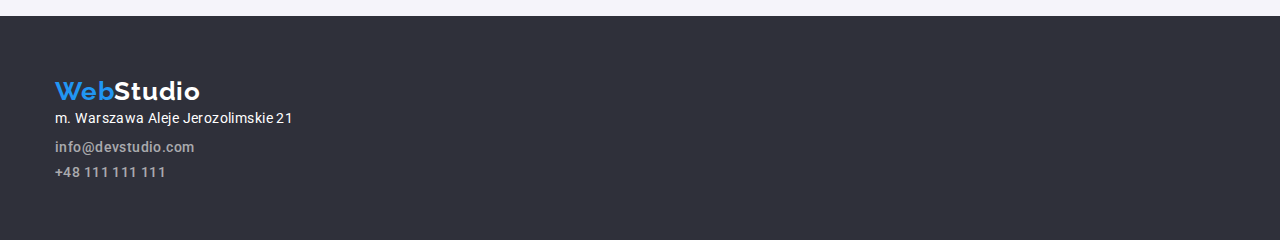
==== commit 39b6ca32: "changes" ====
--- a/index.html
+++ b/index.html
@@ -110,22 +110,22 @@
         <div class="container">
         <ul class="our-team-flex">
           <li class="picture">
-            <img src="images/img04.jpg" alt="John Doe nr1" width="300" height="300" />
+            <img src="images/img04.jpg" alt="John Doe nr1" width="270" height="260" />
             <p class="team-person"> John Doe</p>
             <p class="team-position">Product designer</p>
           </li>
           <li class="picture">
-            <img src="images/img05.jpg" alt="John Doe nr2" width="300" height="300" />
+            <img src="images/img05.jpg" alt="John Doe nr2" width="270" height="260" />
             <p class="team-person">John Doe</p>
             <p class="team-position">Frontend developer</p>
           </li>
           <li class="picture">
-            <img src="images/img06.jpg" alt="John Doe nr2" width="300" height="300" />
+            <img src="images/img06.jpg" alt="John Doe nr2" width="270" height="260" />
             <p class="team-person">John Doe</p>
             <p class="team-position">Marketing</p>
           </li>
           <li class="picture">
-            <img src="images/img07.jpg" alt="John Doe nr2" width="300" height="300" />
+            <img src="images/img07.jpg" alt="John Doe nr2" width="270" height="260" />
             <p class="team-person">John Doe</p>
             <p class="team-position">UI designer</p>
           </li>
--- a/CSS/style.css
+++ b/CSS/style.css
@@ -196,6 +196,7 @@
   justify-content: center;
   align-items: center;
   margin: 0 0 50px 0;
+  text-align: center;
 }
 
 .what-we-do-flex {
@@ -324,7 +325,7 @@
   background-color: var(--brand-background-dark);
 }
 .footer {
-  padding: 60px 0 60px 15px;
+  padding: 60px 0 60px 0px;
 }
 .web-studio-footer {
   text-decoration: none;
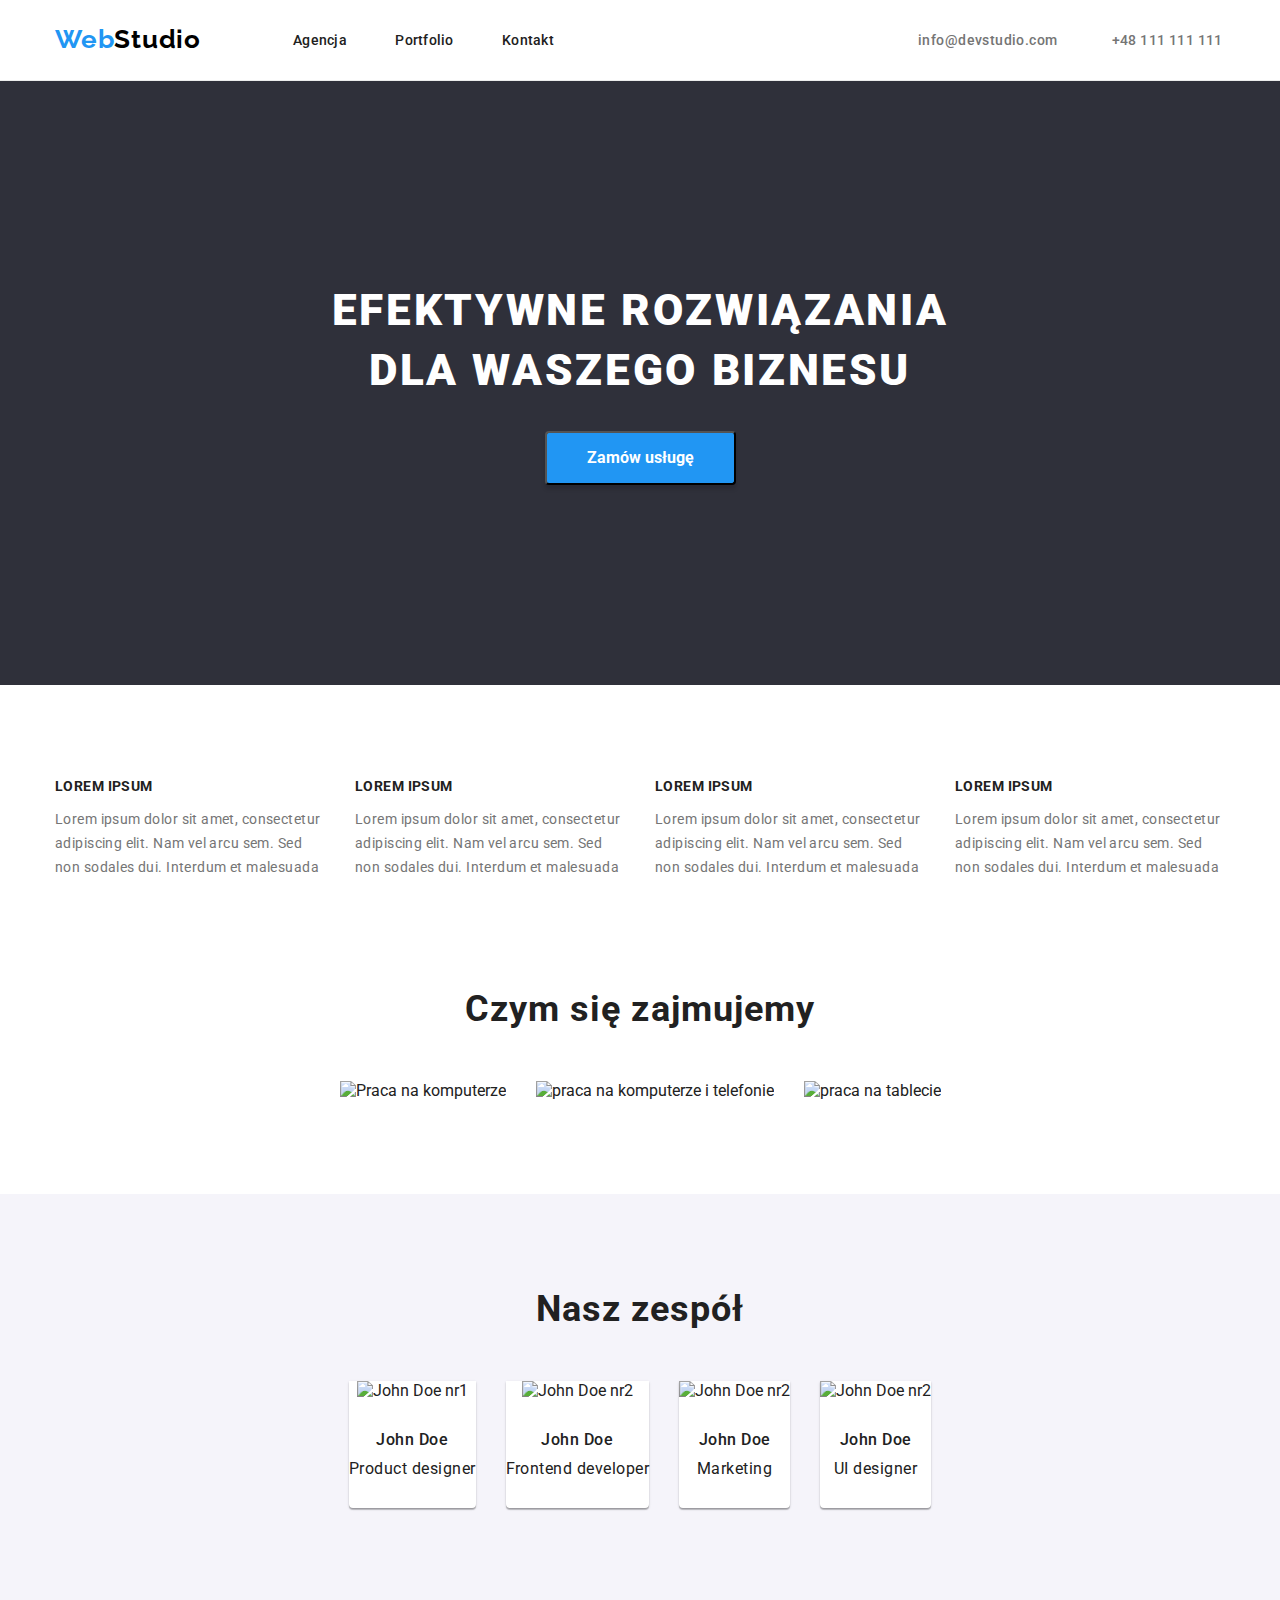
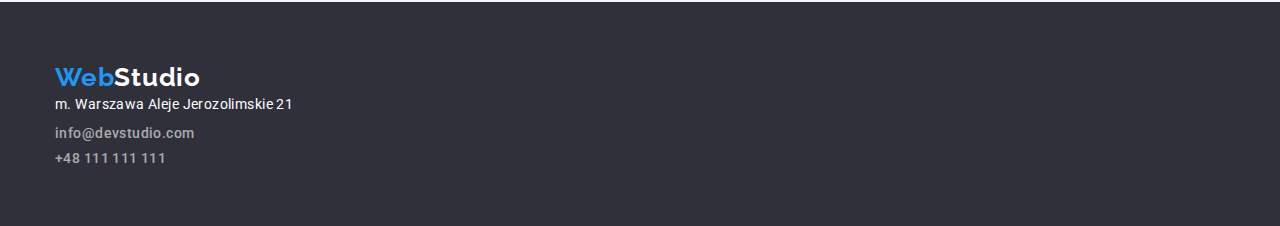
==== commit 05660ff9: "changes" ====
--- a/index.html
+++ b/index.html
@@ -12,139 +12,154 @@
       href="https://fonts.googleapis.com/css2?family=Raleway:wght@700&family=Roboto:wght@400;500;700;900&display=swap"
       rel="stylesheet"
     />
-   
-    <link rel="stylesheet" href="https://cdnjs.cloudflare.com/ajax/libs/modern-normalize/1.1.0/modern-normalize.min.css" integrity="sha512-wpPYUAdjBVSE4KJnH1VR1HeZfpl1ub8YT/NKx4PuQ5NmX2tKuGu6U/JRp5y+Y8XG2tV+wKQpNHVUX03MfMFn9Q==" crossorigin="anonymous" referrerpolicy="no-referrer" />
+
+    <link
+      rel="stylesheet"
+      href="https://cdnjs.cloudflare.com/ajax/libs/modern-normalize/1.1.0/modern-normalize.min.css"
+      integrity="sha512-wpPYUAdjBVSE4KJnH1VR1HeZfpl1ub8YT/NKx4PuQ5NmX2tKuGu6U/JRp5y+Y8XG2tV+wKQpNHVUX03MfMFn9Q=="
+      crossorigin="anonymous"
+      referrerpolicy="no-referrer"
+    />
     <link rel="stylesheet" href="./CSS/style.css" />
   </head>
 
   <body>
     <header class="top-background">
       <section class="container">
-      <div class="header-flex">
-      <a class="web-studio-header" href=""> <span class="web">Web</span><span class="studio">Studio</span></a>
-      <nav class="header-nav-flex">
-        <a class="link" href="./index.html">Agencja</a>
-        <a class="link" href="./portfolio.html">Portfolio</a>
-        <a class="link" href="">Kontakt</a>
-      </nav>
-      <div>
-      <a class="tell-mailto" href="mailto:info@devstudio.com">info@devstudio.com</a>
-      <a class="tell-mailto gap-between-header" href="tel:+48111111111">+48 111 111 111</a>
-    </div>
-  </div>
-  </section>
+        <div class="header-flex">
+          <a class="web-studio-header" href="">
+            <span class="web">Web</span><span class="studio">Studio</span></a
+          >
+          <nav class="header-nav-flex">
+            <a class="link" href="./index.html">Agencja</a>
+            <a class="link" href="./portfolio.html">Portfolio</a>
+            <a class="link" href="">Kontakt</a>
+          </nav>
+          <div>
+            <a class="tell-mailto" href="mailto:info@devstudio.com">info@devstudio.com</a>
+            <a class="tell-mailto gap-between-header" href="tel:+48111111111">+48 111 111 111</a>
+          </div>
+        </div>
+      </section>
     </header>
 
     <main>
       <section class="section-box">
         <div class="title-box">
-        <h1 class="h1">EFEKTYWNE ROZWIĄZANIA </br>
-           DLA WASZEGO BIZNESU</h1>
-        <button class="button" type="button">Zamów usługę</button>
-      </div>
+          <h1 class="h1">EFEKTYWNE ROZWIĄZANIA DLA WASZEGO BIZNESU</h1>
+          <button class="button" type="button">Zamów usługę</button>
+        </div>
       </section>
 
       <section class="section">
         <div class="container">
-        <ul class="loremipsum-flex"> 
-          <li>
-            <div>
-            <h3 class="lorem-heading">LOREM IPSUM</h3>
-            <p class="lorem-content">
-              Lorem ipsum dolor sit amet, consectetur adipiscing elit. Nam vel arcu sem. Sed non sodales dui. Interdum et malesuada
-            </p>
-          </div>
-          </li>
-          <li>
-            <div>
-            <h3 class="lorem-heading">LOREM IPSUM</h3>
-            <p class="lorem-content">
-              Lorem ipsum dolor sit amet, consectetur adipiscing elit. Nam vel arcu sem. Sed non sodales dui. Interdum et malesuada
-            </p>
-          </div>
-          </li>
-          <li>
-            <div>
-            <h3 class="lorem-heading">LOREM IPSUM</h3>
-            <p class="lorem-content">
-              Lorem ipsum dolor sit amet, consectetur adipiscing elit. Nam vel arcu sem. Sed non sodales dui. Interdum et malesuada
-            </p>
-          </div>
-          </li>
-          <li>
-            <div>
-            <h3 class="lorem-heading">LOREM IPSUM</h3>
-            <p class="lorem-content">
-              Lorem ipsum dolor sit amet, consectetur adipiscing elit. Nam vel arcu sem. Sed non sodales dui. Interdum et malesuada
-            </p>
-          </div>
-          </li>
-        </ul>
-      </div>
+          <ul class="loremipsum-flex">
+            <li>
+              <div>
+                <h3 class="lorem-heading">LOREM IPSUM</h3>
+                <p class="lorem-content">
+                  Lorem ipsum dolor sit amet, consectetur adipiscing elit. Nam vel arcu sem. Sed non
+                  sodales dui. Interdum et malesuada
+                </p>
+              </div>
+            </li>
+            <li>
+              <div>
+                <h3 class="lorem-heading">LOREM IPSUM</h3>
+                <p class="lorem-content">
+                  Lorem ipsum dolor sit amet, consectetur adipiscing elit. Nam vel arcu sem. Sed non
+                  sodales dui. Interdum et malesuada
+                </p>
+              </div>
+            </li>
+            <li>
+              <div>
+                <h3 class="lorem-heading">LOREM IPSUM</h3>
+                <p class="lorem-content">
+                  Lorem ipsum dolor sit amet, consectetur adipiscing elit. Nam vel arcu sem. Sed non
+                  sodales dui. Interdum et malesuada
+                </p>
+              </div>
+            </li>
+            <li>
+              <div>
+                <h3 class="lorem-heading">LOREM IPSUM</h3>
+                <p class="lorem-content">
+                  Lorem ipsum dolor sit amet, consectetur adipiscing elit. Nam vel arcu sem. Sed non
+                  sodales dui. Interdum et malesuada
+                </p>
+              </div>
+            </li>
+          </ul>
+        </div>
       </section>
 
       <section class="section section-new">
         <h2 class="section-heading">Czym się zajmujemy</h2>
         <div class="container">
-        <ul class="what-we-do-flex">
-          <li>
-            <img src="images/img01.jpg" alt="Praca na komputerze" width="370" height="294" />
-          </li>
-          <li>
-            <img
-              src="images/img02.jpg"
-              alt="praca na komputerze i telefonie"
-              width="370"
-              height="294"
-            />
-          </li>
-          <li>
-            <img src="images/img03.jpg" alt="praca na tablecie" width="370" height="294" />
-          </li>
-        </ul>
-      </div>
+          <ul class="what-we-do-flex">
+            <li>
+              <img src="images/img01.jpg" alt="Praca na komputerze" width="370" height="294" />
+            </li>
+            <li>
+              <img
+                src="images/img02.jpg"
+                alt="praca na komputerze i telefonie"
+                width="370"
+                height="294"
+              />
+            </li>
+            <li>
+              <img src="images/img03.jpg" alt="praca na tablecie" width="370" height="294" />
+            </li>
+          </ul>
+        </div>
       </section>
 
       <section class="section our-team-backgroundcolor">
         <h2 class="section-heading">Nasz zespół</h2>
         <div class="container">
-        <ul class="our-team-flex">
-          <li class="picture">
-            <img src="images/img04.jpg" alt="John Doe nr1" width="270" height="260" />
-            <p class="team-person"> John Doe</p>
-            <p class="team-position">Product designer</p>
-          </li>
-          <li class="picture">
-            <img src="images/img05.jpg" alt="John Doe nr2" width="270" height="260" />
-            <p class="team-person">John Doe</p>
-            <p class="team-position">Frontend developer</p>
-          </li>
-          <li class="picture">
-            <img src="images/img06.jpg" alt="John Doe nr2" width="270" height="260" />
-            <p class="team-person">John Doe</p>
-            <p class="team-position">Marketing</p>
-          </li>
-          <li class="picture">
-            <img src="images/img07.jpg" alt="John Doe nr2" width="270" height="260" />
-            <p class="team-person">John Doe</p>
-            <p class="team-position">UI designer</p>
-          </li>
-        </ul>
-      </div>
+          <ul class="our-team-flex">
+            <li class="picture">
+              <img src="images/img04.jpg" alt="John Doe nr1" width="270" height="260" />
+              <p class="team-person">John Doe</p>
+              <p class="team-position">Product designer</p>
+            </li>
+            <li class="picture">
+              <img src="images/img05.jpg" alt="John Doe nr2" width="270" height="260" />
+              <p class="team-person">John Doe</p>
+              <p class="team-position">Frontend developer</p>
+            </li>
+            <li class="picture">
+              <img src="images/img06.jpg" alt="John Doe nr2" width="270" height="260" />
+              <p class="team-person">John Doe</p>
+              <p class="team-position">Marketing</p>
+            </li>
+            <li class="picture">
+              <img src="images/img07.jpg" alt="John Doe nr2" width="270" height="260" />
+              <p class="team-person">John Doe</p>
+              <p class="team-position">UI designer</p>
+            </li>
+          </ul>
+        </div>
       </section>
     </main>
 
     <footer class="footer-background">
       <div class="container">
-      <div class="footer ">
-        <a class="web-studio-footer "  href=""> <span class="web">Web</span><span class="studio-white">Studio</span></a>
-        <address class="address">
-        m. Warszawa Aleje Jerozolimskie 21 <br />
-        <a class="color-gradient tell-mailto" href="mailto:info@devstudio.com">info@devstudio.com</a>
-        <a class="color-gradient tell-mailto" href="tel:+48111111111">+48 111 111 111</a>
-      </address>
-    </div>
-    </div>
+        <div class="footer">
+          <a class="web-studio-footer" href="">
+            <span class="web">Web</span><span class="studio-white">Studio</span></a
+          >
+          <address class="address">
+            m. Warszawa Aleje Jerozolimskie 21 <br />
+            <a class="color-gradient tell-mailto" href="mailto:info@devstudio.com"
+              >info@devstudio.com</a
+            >
+            <a class="color-gradient tell-mailto" href="tel:+48111111111">+48 111 111 111</a>
+          </address>
+        </div>
+      </div>
     </footer>
   </body>
-</html>+</html>
--- a/CSS/style.css
+++ b/CSS/style.css
@@ -116,7 +116,7 @@
   padding-bottom: 200px;
 }
 .title-box {
-  max-height: 600px;
+  /* max-height: 600px; */
   flex-direction: column;
   align-items: center;
   display: flex;
@@ -127,7 +127,9 @@
   font-weight: 900;
   font-size: 44px;
   line-height: 1.36;
-  text-align: center;
+  letter-spacing: 0.06em;
+  text-align: center;
+  max-width: 696px;
 }
 
 .button {
@@ -172,6 +174,8 @@
   letter-spacing: 0.03em;
   color: var(--brand-black);
   text-align: left;
+  margin-top: 0px;
+  margin-bottom: 14px;
 }
 .lorem-content {
   font-size: 14px;
@@ -286,6 +290,9 @@
   padding: 0;
   /* align-content: space-around; */
 }
+.imgp {
+  display: block;
+}
 
 .description-portfolio {
   padding: 20px 24px 20px 24px;
@@ -293,14 +300,8 @@
   border-right: 1px solid #eeeeee;
   border-bottom: 1px solid #eeeeee;
 }
-/* .imgp {
-  /* border-right: 1px solid #eeeeee; */
-border-bottom: 1px solid #eeeeee;
-/* border-left: 1px solid #eeeeee; */
-flex-basis: auto;
-/* flex-basis: calc((100% - 3 * 30px) / 3); */
-/* width: auto; */
-*/ .proj-description {
+
+.proj-description {
   font-size: 18px;
   font-weight: 700;
   line-height: 2;
